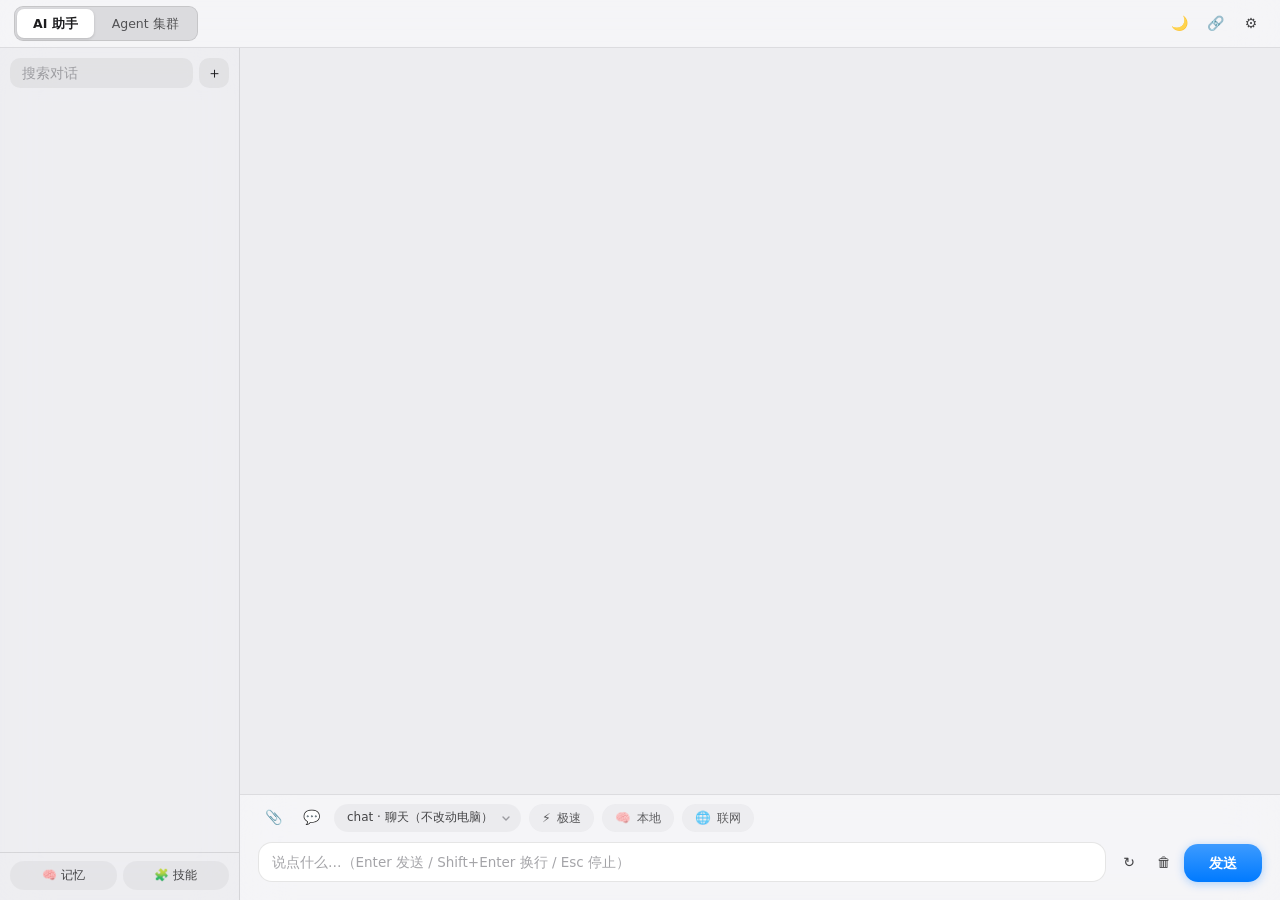
==== ui/index.html @ d85f48f2 "release: 3.0.0" ====
﻿<!DOCTYPE html>
<html lang="zh-CN">
<head>
<meta charset="utf-8">
<meta name="viewport" content="width=device-width, initial-scale=1">
<title>deepsleep</title>
<link rel="stylesheet" href="style.css">
</head>
<body class="light">
<div id="app">

  <!-- 自绘标题栏（36px）之上是客户端区域，这里画 macOS 顶部工具条 -->
  <header id="topbar">
    <div class="seg" id="seg">
      <button data-tab="0" class="on">AI 助手</button>
      <button data-tab="1">Agent 集群</button>
    </div>
    <div class="tb-right">
      <button id="btnUpdate" class="pill hidden">⬆ <span id="updateText">检查更新</span></button>
      <button id="btnTheme" class="icon" title="深浅色">🌙</button>
      <button id="btnLink" class="icon" title="超级连接（配对码 / 远程桌面）">🔗</button>
      <button id="btnSettings" class="icon" title="设置">⚙</button>
    </div>
  </header>

  <div id="main">
    <aside id="sidebar">
      <div class="side-top">
        <input id="convSearch" type="text" placeholder="搜索对话">
        <button id="btnNew" class="round" title="新建对话">＋</button>
      </div>
      <div id="convList" class="scroll"></div>
      <div class="side-bottom">
        <button id="btnMemory" class="chip-btn" title="长期记忆">🧠 记忆</button>
        <button id="btnSkills" class="chip-btn" title="技能管理">🧩 技能</button>
      </div>
    </aside>

    <main id="chat">
      <div id="agents" class="agents hidden"></div>
      <div id="msgs" class="scroll"></div>
      <button id="btnBottom" class="fab hidden" title="回到底部">↓</button>

      <div id="composer">
        <div class="compose-row">
          <button id="btnAttach" class="icon" title="上传文件">📎</button>
          <button id="btnTpl" class="icon" title="快捷指令">💬</button>
          <button id="btnClusterTpl" class="icon hidden" title="分工模板">👥</button>
          <select id="mode" title="工具权限模式">
            <option value="chat">chat · 聊天（不改动电脑）</option>
            <option value="work">work · 命令需确认</option>
            <option value="boom">boom · 全自动</option>
          </select>
          <label class="chip"><input type="checkbox" id="tgFast"><i>⚡</i><span>极速</span></label>
          <label class="chip"><input type="checkbox" id="tgLocal"><i>🧠</i><span>本地</span></label>
          <label class="chip" title="网络搜索 / 深度研究"><input type="checkbox" id="tgSearch"><i>🌐</i><span>联网</span></label>
        </div>
        <div class="input-row">
          <textarea id="input" rows="1" placeholder="说点什么…（Enter 发送 / Shift+Enter 换行 / Esc 停止）"></textarea>
          <div class="compose-actions">
            <button id="btnRegen" class="icon" title="重新生成">↻</button>
            <button id="btnClear" class="icon" title="清空当前对话">🗑</button>
            <button id="btnSend" class="send">发送</button>
          </div>
        </div>
        <div class="compose-foot">
          <span id="busy" class="busy"></span>
          <span id="statusLine" class="status"></span>
        </div>
      </div>
    </main>
  </div>
</div>

<div id="toasts"></div>
<div id="modalRoot"></div>
<script src="app.js"></script>
</body>
</html>
---- ui/style.css ----
﻿/* deepsleep · macOS 风格界面（浅色 / 深色两套变量） */
:root { --blue: #007AFF; --radius: 16px; --side-w: 240px; }

body.light {
  --bg: #EDEDF0; --panel: rgba(247,247,249,.80); --side: rgba(238,238,241,.70);
  --text: #1D1D1F; --muted: #86868B; --border: rgba(0,0,0,.10);
  --bubble: #E9E9EB; --self: #007AFF; --self-text: #fff;
  --input: #FFFFFF; --hover: rgba(0,0,0,.055); --sel: rgba(0,0,0,.10);
  --card: #FFFFFF; --code: rgba(0,0,0,.05); --shadow: 0 10px 30px rgba(0,0,0,.18);
  --chipbg: rgba(0,0,0,.05); --chipon: rgba(0,122,255,.12); --ring: rgba(0,122,255,.14);
}
body.dark {
  --bg: #1C1C1E; --panel: rgba(40,40,43,.80); --side: rgba(30,30,33,.72);
  --text: #F2F2F7; --muted: #98989D; --border: rgba(255,255,255,.13);
  --bubble: #3A3A3C; --self: #0A84FF; --self-text: #fff;
  --input: #2C2C2E; --hover: rgba(255,255,255,.075); --sel: rgba(255,255,255,.14);
  --card: #2C2C2E; --code: rgba(255,255,255,.09); --shadow: 0 10px 30px rgba(0,0,0,.5);
  --chipbg: rgba(255,255,255,.08); --chipon: rgba(10,132,255,.26); --ring: rgba(10,132,255,.22);
}

* { box-sizing: border-box; }
html, body { height: 100%; margin: 0; }
body {
  font: 13.5px/1.55 -apple-system, "SF Pro Text", "Segoe UI Variable Text", "Segoe UI",
        "Microsoft YaHei UI", "PingFang SC", system-ui, sans-serif;
  color: var(--text); background: var(--bg);
  overflow: hidden; user-select: none;
}
button { font: inherit; color: inherit; cursor: pointer; border: 0; background: none; }
input, textarea, select { font: inherit; color: inherit; }
.hidden { display: none !important; }
.scroll { overflow-y: auto; overscroll-behavior: contain; }
.scroll::-webkit-scrollbar { width: 8px; }
.scroll::-webkit-scrollbar-thumb { background: var(--border); border-radius: 4px; }
.scroll::-webkit-scrollbar-thumb:hover { background: var(--muted); }
.scroll::-webkit-scrollbar-track { background: transparent; }

#app { display: flex; flex-direction: column; height: 100vh; }

/* ---------------- 顶部工具条 ---------------- */
#topbar {
  height: 48px; flex: 0 0 48px; display: flex; align-items: center;
  justify-content: space-between; padding: 0 14px;
  background: var(--panel); backdrop-filter: blur(24px) saturate(180%);
  border-bottom: 1px solid var(--border);
}
.seg {
  display: flex; gap: 2px; padding: 2px; border-radius: 9px;
  background: var(--sel); border: 1px solid var(--border);
}
.seg button {
  padding: 5px 16px; border-radius: 7px; font-size: 12.5px; font-weight: 500;
  color: var(--text); opacity: .72;
}
.seg button.on {
  background: var(--card); opacity: 1; font-weight: 600;
  box-shadow: 0 1px 3px rgba(0,0,0,.16);
}
body.dark .seg button.on { background: #636366; }
.tb-right { display: flex; align-items: center; gap: 6px; }
.icon {
  width: 30px; height: 30px; border-radius: 8px; font-size: 14px;
  display: flex; align-items: center; justify-content: center; opacity: .82;
}
.icon:hover { background: var(--hover); opacity: 1; }
.icon.off { opacity: .35; }
.pill {
  height: 28px; padding: 0 12px; border-radius: 14px; font-size: 12px;
  background: var(--blue); color: #fff; font-weight: 600;
  box-shadow: 0 2px 8px rgba(0,122,255,.35);
}
.pill:hover { filter: brightness(1.08); }

/* ---------------- 主体 ---------------- */
#main { flex: 1; display: flex; min-height: 0; }
#sidebar {
  width: var(--side-w); flex: 0 0 var(--side-w); display: flex; flex-direction: column;
  background: var(--side); backdrop-filter: blur(24px) saturate(180%);
  border-right: 1px solid var(--border);
}
.side-top { display: flex; gap: 6px; padding: 10px 10px 6px; }
.side-top input {
  flex: 1; min-width: 0; height: 30px; padding: 0 11px; border-radius: 10px;
  border: 1px solid transparent; background: var(--chipbg); outline: none;
  user-select: text; transition: background-color .16s, box-shadow .16s;
}
.side-top input::placeholder { color: var(--muted); opacity: .75; }
.side-top input:focus { background: var(--input); box-shadow: 0 0 0 3px var(--ring); }
.round {
  width: 30px; height: 30px; border-radius: 10px; background: var(--chipbg);
  border: 1px solid transparent; font-size: 15px; line-height: 1;
  transition: background-color .16s, color .16s;
}
.round:hover { background: var(--hover); color: var(--blue); }
#convList { flex: 1; padding: 4px 8px 8px; min-height: 0; }
.conv {
  padding: 7px 10px; border-radius: 10px; margin-bottom: 3px; cursor: default;
  display: flex; align-items: center; gap: 6px;
  transition: background-color .14s;
}
.conv:hover { background: var(--hover); }
.conv.on { background: var(--sel); font-weight: 600; }
.conv .t { flex: 1; min-width: 0; overflow: hidden; text-overflow: ellipsis; white-space: nowrap; }
.conv .p { font-size: 10px; opacity: .55; }
.side-bottom {
  display: flex; gap: 6px; padding: 8px 10px 10px;
  border-top: 1px solid var(--border);
}
.chip-btn {
  flex: 1; height: 29px; border-radius: 14px; font-size: 12px;
  background: var(--chipbg); border: 1px solid transparent; opacity: .82;
  transition: background-color .16s, opacity .16s;
}
.chip-btn:hover { background: var(--hover); opacity: 1; }
/* ---------------- 聊天区 ---------------- */
#chat { flex: 1; display: flex; flex-direction: column; min-width: 0; position: relative; }
#msgs { flex: 1; padding: 18px 26px 8px; min-height: 0; }
.row { display: flex; gap: 9px; margin-bottom: 12px; align-items: flex-end; }
.row.self { flex-direction: row-reverse; }
.row.sys { justify-content: center; }
.avatar {
  width: 28px; height: 28px; flex: 0 0 28px; border-radius: 50%;
  color: #fff; font-size: 11px; font-weight: 600;
  display: flex; align-items: center; justify-content: center;
}
.bubble {
  max-width: min(72%, 620px); padding: 9px 13px; border-radius: var(--radius);
  background: var(--bubble); word-break: break-word; user-select: text;
  position: relative; box-shadow: 0 1px 2px rgba(0,0,0,.05);
}
.row.self .bubble {
  background: var(--self); color: var(--self-text);
  box-shadow: 0 2px 9px rgba(0,122,255,.22); border-bottom-right-radius: 7px;
}
.row:not(.self) .bubble { border-bottom-left-radius: 7px; }
.row.self .bubble a { color: #fff; text-decoration: underline; }
.bubble { user-select: text; }
.bubble .who { font-size: 11px; font-weight: 600; opacity: .7; margin-bottom: 3px; }
.sysbar {
  font-size: 11.5px; color: var(--muted); background: var(--code);
  padding: 5px 13px; border-radius: 12px; max-width: 78%; text-align: center;
  white-space: pre-wrap; user-select: text;
}
.timeline {
  text-align: center; font-size: 10.5px; color: var(--muted); margin: 14px 0 7px;
  letter-spacing: .3px; opacity: .8;
}
.bubble img { max-width: 100%; max-height: 300px; border-radius: 11px; display: block; margin: 4px 0; }
.bubble.thinking { display: flex; align-items: center; gap: 6px; animation: breathe 1.5s ease-in-out infinite; }
@keyframes breathe { 0%,100% { opacity: 1 } 50% { opacity: .45 } }
.dots { display: inline-flex; gap: 3px; }
.dots i { width: 5px; height: 5px; border-radius: 50%; background: currentColor; opacity: .5; animation: dot 1.2s infinite; }
.dots i:nth-child(2) { animation-delay: .2s } .dots i:nth-child(3) { animation-delay: .4s }
@keyframes dot { 0%,100% { opacity: .25 } 50% { opacity: .95 } }
.acts { display: flex; gap: 4px; align-self: center; opacity: 0; transition: opacity .12s; }
.row:hover .acts { opacity: 1; }
.acts button {
  width: 24px; height: 24px; border-radius: 7px; font-size: 11px; color: var(--muted);
}
.acts button:hover { background: var(--hover); color: var(--text); }

/* Markdown 渲染 */
.bubble p { margin: 0 0 6px; } .bubble p:last-child { margin-bottom: 0; }
.bubble h1,.bubble h2,.bubble h3 { margin: 8px 0 5px; font-size: 1.05em; }
.bubble ul,.bubble ol { margin: 4px 0 6px; padding-left: 20px; }
.bubble li { margin: 2px 0; }
.bubble code {
  background: var(--code); padding: 1px 5px; border-radius: 5px;
  font: 12px/1.5 "SF Mono", "Cascadia Mono", Consolas, monospace;
}
.bubble pre {
  background: var(--code); padding: 10px 12px; border-radius: 12px; overflow-x: auto;
  margin: 7px 0; position: relative;
}
.bubble pre code { background: none; padding: 0; font-size: 12px; }
.bubble blockquote {
  margin: 5px 0; padding: 2px 10px; border-left: 3px solid var(--border); color: var(--muted);
}
.bubble hr { border: 0; border-top: 1px solid var(--border); margin: 8px 0; }
.bubble a { color: var(--blue); }

/* ---- 思考块（模型 reasoning）：正文上方默认折叠，不占地方 ---- */
.thinkbox {
  border: 1px solid var(--border); background: var(--code);
  border-radius: 10px; overflow: hidden; margin: 0 0 7px;
  font-size: 12px; line-height: 1.55;
}
.thinkbox > summary {
  list-style: none; cursor: pointer; display: flex; align-items: center; gap: 6px;
  padding: 5px 10px; font-size: 11.5px; color: var(--muted);
  user-select: none; transition: background .12s;
}
.thinkbox > summary:hover { background: var(--hover); }
.thinkbox > summary::-webkit-details-marker { display: none; }
.thinkbox > summary::before { content: '\1F4AD  '; font-size: 11px; }
.thinkbox[open] > summary { border-bottom: 1px solid var(--border); }
.thinkbox:not([open]) > .thinkbody { display: none; }
.thinkbox .thinkbody {
  padding: 7px 10px 9px; color: var(--muted); white-space: pre-wrap;
  word-break: break-word; user-select: text; max-height: 34vh; overflow: auto;
}

/* ---- 工具结果卡（搜索资料 / 命令输出 / 文件内容，可展开）---- */
.bubble.tool { padding: 0; background: none; box-shadow: none; }
.bubble.tool .who { margin: 0 0 4px 2px; }
.row:not(.self) .bubble.tool { border-bottom-left-radius: var(--radius); }
.toolcard {
  border: 1px solid var(--border); background: var(--code);
  border-radius: 12px; overflow: hidden; font-size: 12.5px; line-height: 1.55;
}
.toolcard > summary {
  list-style: none; cursor: pointer; display: flex; align-items: center; gap: 7px;
  padding: 8px 12px; user-select: none; transition: background .12s;
}
.toolcard > summary:hover { background: var(--hover); }
.toolcard > summary::-webkit-details-marker { display: none; }
.toolcard > summary::before {
  content: '\25B8'; font-size: 10px; color: var(--muted);
  transition: transform .15s ease; flex: 0 0 auto;
}
.toolcard[open] > summary::before { transform: rotate(90deg); }
.toolcard .tname { font-weight: 600; opacity: .75; flex: 0 0 auto; }
.toolcard .tname::before { content: '\1F6E0  '; }
.toolcard .tsum {
  color: var(--muted); min-width: 0; overflow: hidden;
  text-overflow: ellipsis; white-space: nowrap;
}
.toolcard:not([open]) > .tbody { display: none; }
.toolcard .tbody {
  padding: 6px 12px 10px; border-top: 1px solid var(--border);
  user-select: text; max-height: 46vh; overflow: auto;
}
.toolcard .tbody p { margin: 0 0 6px; } .toolcard .tbody p:last-child { margin-bottom: 0; }
.toolcard .tbody ul, .toolcard .tbody ol { margin: 4px 0 6px; padding-left: 20px; }
.toolcard .tbody pre {
  background: var(--input); padding: 8px 10px; border-radius: 10px;
  overflow-x: auto; margin: 6px 0;
}
.toolcard .tbody pre code { background: none; padding: 0; font-size: 12px; }
.toolcard .tbody code {
  background: var(--input); padding: 1px 5px; border-radius: 5px;
  font: 12px/1.5 "SF Mono", "Cascadia Mono", Consolas, monospace;
}
.toolcard .tbody a { color: var(--blue); }
.toolcard .tbody blockquote { margin: 5px 0; padding: 2px 10px; border-left: 3px solid var(--border); color: var(--muted); }

/* 聚合卡：命令 / 文件合并后，展开态是每条一个子块 */
.toolcard.grp .titem { border-top: 1px solid var(--border); padding: 9px 0 3px; }
.toolcard.grp .titem:first-child { border-top: 0; padding-top: 2px; }
.toolcard.grp .titem-h { font-weight: 600; font-size: 12px; opacity: .8; margin-bottom: 5px; word-break: break-all; }
.toolcard.grp .titem-b { user-select: text; }
.toolcard.grp .titem-b > :first-child { margin-top: 0; }
.toolcard.grp .titem-b > :last-child { margin-bottom: 0; }
.toolcard.grp .titem-b pre { max-height: 32vh; }

.copycode {
  position: absolute; top: 6px; right: 6px; font-size: 11px; opacity: .5;
  padding: 2px 8px; border-radius: 7px; background: var(--input);
  border: 1px solid var(--border); transition: opacity .14s;
}
.copycode:hover { opacity: 1; }

.fab {
  position: absolute; right: 24px; bottom: 156px; width: 34px; height: 34px;
  border-radius: 50%; background: var(--card); border: 1px solid var(--border);
  box-shadow: var(--shadow); font-size: 15px; z-index: 5;
}
/* ---------------- 输入区 ---------------- */
#composer {
  flex: 0 0 auto; padding: 8px 18px 12px; background: var(--panel);
  backdrop-filter: blur(24px) saturate(180%); border-top: 1px solid var(--border);
}
.compose-row { display: flex; align-items: center; gap: 8px; margin-bottom: 9px; flex-wrap: wrap; }
.compose-row select {
  height: 28px; border-radius: 14px; border: 1px solid transparent; outline: none;
  background-color: var(--chipbg); padding: 0 27px 0 12px; font-size: 12px;
  color: var(--text); opacity: .82; cursor: pointer;
  appearance: none; -webkit-appearance: none;
  background-image: url("data:image/svg+xml;charset=utf8,%3Csvg xmlns='http://www.w3.org/2000/svg' width='10' height='10' viewBox='0 0 10 10'%3E%3Cpath d='M2 4l3 3 3-3' fill='none' stroke='%2386868B' stroke-width='1.4' stroke-linecap='round' stroke-linejoin='round'/%3E%3C/svg%3E");
  background-repeat: no-repeat; background-position: right 9px center;
  transition: background-color .16s, opacity .16s;
}
.compose-row select:hover { opacity: 1; background-color: var(--hover); }
.chip {
  display: inline-flex; align-items: center; gap: 6px; height: 28px; padding: 0 12px;
  border-radius: 14px; border: 1px solid transparent; background: var(--chipbg);
  font-size: 12px; opacity: .7; cursor: pointer;
  transition: background-color .16s, color .16s, opacity .16s, box-shadow .16s;
}
.chip:hover { opacity: 1; background: var(--hover); }
.chip:has(input:checked) {
  opacity: 1; color: var(--blue); background: var(--chipon); font-weight: 600;
  box-shadow: inset 0 0 0 1px rgba(0,122,255,.22);
}
.chip input { display: none; }
.chip i { font-style: normal; font-size: 12.5px; line-height: 1; }
.chip span { line-height: 1; }
.input-row { display: flex; gap: 8px; align-items: flex-end; }
#input {
  flex: 1; min-height: 38px; max-height: 170px; resize: none; outline: none;
  padding: 9px 13px; border-radius: 14px; border: 1px solid var(--border);
  background: var(--input); user-select: text; line-height: 1.5;
  transition: border-color .16s, box-shadow .16s;
}
#input::placeholder { color: var(--muted); opacity: .75; }
#input:focus { border-color: rgba(0,122,255,.55); box-shadow: 0 0 0 3.5px var(--ring); }
.compose-actions { display: flex; gap: 5px; align-items: center; }
.send {
  height: 38px; min-width: 78px; padding: 0 17px; border-radius: 14px;
  background: linear-gradient(180deg, #3D9BFF, var(--blue)); color: #fff; font-weight: 600;
  box-shadow: 0 2px 10px rgba(0,122,255,.3);
  transition: filter .16s, transform .1s;
}
.send:hover { filter: brightness(1.06); }
.send:active { transform: scale(.98); }
.send.stop { background: #FF3B30; box-shadow: 0 2px 10px rgba(255,59,48,.32); }
.send.resume { background: #34C759; box-shadow: 0 2px 10px rgba(52,199,89,.32); }
.compose-foot { display: flex; justify-content: space-between; gap: 12px; margin-top: 6px; }
.busy { font-size: 11.5px; color: var(--blue); }
.status {
  flex: 1; text-align: right; font-size: 11px; color: var(--muted);
  overflow: hidden; text-overflow: ellipsis; white-space: nowrap;
}

/* ---------------- 提示 / 弹窗 ---------------- */
#toasts {
  position: fixed; right: 16px; bottom: 16px; display: flex; flex-direction: column;
  gap: 8px; z-index: 90; align-items: flex-end;
}
.toast {
  max-width: 380px; padding: 10px 15px; border-radius: 14px; background: var(--card);
  border: 1px solid var(--border); box-shadow: var(--shadow); font-size: 12.5px;
  animation: pop .16s ease-out; user-select: text;
}
.toast.error { border-color: #FF453A; color: #FF453A; }
@keyframes pop { from { opacity: 0; transform: translateY(6px) } to { opacity: 1; transform: none } }

#modalRoot { position: fixed; inset: 0; display: none; z-index: 80; }
#modalRoot.on { display: block; }
.backdrop {
  position: absolute; inset: 0; background: rgba(0,0,0,.35);
  backdrop-filter: blur(3px); display: flex; align-items: center; justify-content: center;
}
.modal {
  width: 540px; max-width: 92vw; max-height: 84vh; display: flex; flex-direction: column;
  background: var(--card); border-radius: 16px; box-shadow: var(--shadow);
  border: 1px solid var(--border); overflow: hidden; animation: pop .16s ease-out;
}
.modal h3 { margin: 0; padding: 14px 18px 10px; font-size: 14px; font-weight: 600; }
.modal .body { padding: 0 18px; overflow-y: auto; flex: 1; user-select: text; }
.modal .foot {
  display: flex; justify-content: flex-end; gap: 8px; padding: 12px 18px 14px;
  border-top: 1px solid var(--border);
}
.btn {
  height: 30px; padding: 0 15px; border-radius: 9px; border: 1px solid var(--border);
  background: var(--input); font-size: 12.5px;
}
.btn:hover { background: var(--hover); }
.btn.primary { background: var(--blue); color: #fff; border-color: transparent; font-weight: 600; }
.btn.danger { color: #FF453A; }
.field { margin: 10px 0; }
.field label { display: block; font-size: 11.5px; color: var(--muted); margin-bottom: 4px; }
.field input[type=text], .field input[type=password], .field select, .field textarea {
  width: 100%; padding: 7px 10px; border-radius: 9px; border: 1px solid var(--border);
  background: var(--input); outline: none; user-select: text;
}
.field input, .field select, .field textarea { transition: border-color .16s, box-shadow .16s; }
.field input:focus, .field select:focus, .field textarea:focus {
  border-color: rgba(0,122,255,.55); box-shadow: 0 0 0 3px var(--ring);
}
.field textarea { min-height: 150px; resize: vertical; line-height: 1.5; }
.field textarea.mdarea { font-family: ui-monospace, Consolas, "Courier New", monospace; font-size: 12px; min-height: 170px; }
.field .hint { font-size: 11px; color: var(--muted); margin-top: 4px; }
.sect {
  font-size: 12.5px; font-weight: 600; margin: 18px 0 3px;
  padding-bottom: 5px; border-bottom: 1px solid var(--border);
}
.ck {
  display: flex; align-items: center; gap: 8px; font-size: 12.5px; margin: 9px 0;
  padding: 6px 9px; border-radius: 10px; transition: background-color .14s;
}
.ck:hover { background: var(--hover); }
.ck input { width: 15px; height: 15px; accent-color: var(--blue); flex: 0 0 auto; }
.list-item {
  display: flex; align-items: center; gap: 8px; padding: 9px 11px;
  border-radius: 11px; border: 1px solid var(--border); margin-bottom: 6px;
  transition: background-color .14s;
}
.list-item:hover { background: var(--hover); }
.list-item .n { flex: 1; min-width: 0; }
.list-item .d { font-size: 11px; color: var(--muted); }
.menu {
  position: fixed; z-index: 95; min-width: 148px; padding: 5px;
  background: var(--card); border: 1px solid var(--border); border-radius: 12px;
  box-shadow: var(--shadow);
}
.menu button {
  display: block; width: 100%; text-align: left; padding: 6px 10px;
  border-radius: 7px; font-size: 12.5px;
}
.menu button:hover { background: var(--hover); }
.menu .sep { height: 1px; background: var(--border); margin: 5px 4px; }
.bar { height: 8px; border-radius: 5px; background: var(--code); overflow: hidden; margin: 10px 0; }
.bar i { display: block; height: 100%; width: 0; background: var(--blue); transition: width .18s; }

/* ---------------- 桌宠浮窗模式（?pet=1） ---------------- */
body.pet #sidebar, body.pet .seg, body.pet #btnTpl, body.pet #btnClusterTpl,
body.pet #btnRegen, body.pet #btnClear, body.pet .chip { display: none; }
body.pet #topbar { justify-content: center; }
body.pet #topbar::after { content: "deepsleep · 桌宠"; font-size: 12.5px; font-weight: 600; opacity: .8; }
body.pet .tb-right { position: absolute; right: 12px; }
body.pet #msgs { padding: 14px 14px 6px; }
body.pet .bubble { max-width: 86%; }
body.pet .compose-row select { flex: 1; }

/* ---------------- Agent 名片条（集群页） ---------------- */
.agents {
  flex: 0 0 auto; padding: 10px 18px 0; border-bottom: 1px solid var(--border);
  background: var(--panel); backdrop-filter: blur(20px) saturate(180%);
}
.agents .ag-head { display: flex; align-items: center; gap: 10px; font-size: 11.5px; color: var(--muted); margin-bottom: 7px; }
.agents .ag-title { font-weight: 600; color: var(--text); }
.agents .ag-run { color: #34C759; font-weight: 600; }
.agents .ag-hint { margin-left: auto; opacity: .8; }
.ag-list { display: flex; gap: 8px; overflow-x: auto; padding-bottom: 8px; }
.ag-list::-webkit-scrollbar { height: 6px; }
.ag-list::-webkit-scrollbar-thumb { background: var(--border); border-radius: 3px; }
.ag-card {
  flex: 0 0 auto; display: flex; align-items: center; gap: 8px; padding: 7px 11px 7px 8px;
  border: 1px solid var(--border); border-radius: 13px; background: var(--card);
  box-shadow: 0 1px 2px rgba(0,0,0,.05); transition: transform .12s, box-shadow .12s;
}
.ag-card:hover { transform: translateY(-1px); box-shadow: 0 4px 12px rgba(0,0,0,.13); }
.ag-card.off { opacity: .55; }
.ag-av {
  width: 26px; height: 26px; flex: 0 0 26px; border-radius: 50%; color: #fff;
  font-size: 11px; font-weight: 600; font-style: normal;
  display: flex; align-items: center; justify-content: center;
}
.ag-av.big { width: 38px; height: 38px; flex: 0 0 38px; font-size: 14px; }
.ag-main { display: flex; flex-direction: column; min-width: 0; text-align: left; }
.ag-name { font-size: 12.5px; font-weight: 600; white-space: nowrap; overflow: hidden; text-overflow: ellipsis; max-width: 160px; }
.ag-act { font-size: 11px; color: var(--muted); white-space: nowrap; overflow: hidden; text-overflow: ellipsis; max-width: 160px; }
.ag-st {
  font-size: 10.5px; font-style: normal; padding: 2px 7px; border-radius: 9px;
  background: var(--chipbg); color: var(--muted); white-space: nowrap; margin-left: 2px;
}
.ag-st.run { background: rgba(0,122,255,.14); color: var(--blue); }
.ag-st.done { background: rgba(52,199,89,.16); color: #2AA24A; }
.ag-st.bad { background: rgba(255,59,48,.15); color: #D7372E; }
.ag-st.stop { background: rgba(255,149,0,.16); color: #C77400; }
.ag-st.idle { background: var(--chipbg); color: var(--muted); }

/* 名片详情弹窗 */
.acard .ac-head { display: flex; gap: 11px; align-items: center; margin-bottom: 4px; }
.acard .ac-meta { min-width: 0; }
.acard .ac-name { font-size: 14px; font-weight: 600; }
.acard .ac-now { font-size: 12px; color: var(--muted); margin-top: 2px; }
.ac-sec { margin-top: 12px; }
.ac-sec .ac-h { font-size: 11.5px; font-weight: 600; color: var(--muted); margin-bottom: 5px; }
.ac-sec .ac-b {
  font-size: 12.5px; background: var(--code); border-radius: 10px; padding: 9px 11px;
  max-height: 240px; overflow: auto; white-space: pre-wrap; word-break: break-word;
  user-select: text; text-align: left;
}
.ac-sec .ac-b.log { font-size: 11.5px; color: var(--muted); max-height: 190px; }

body.pet #agents { display: none; }
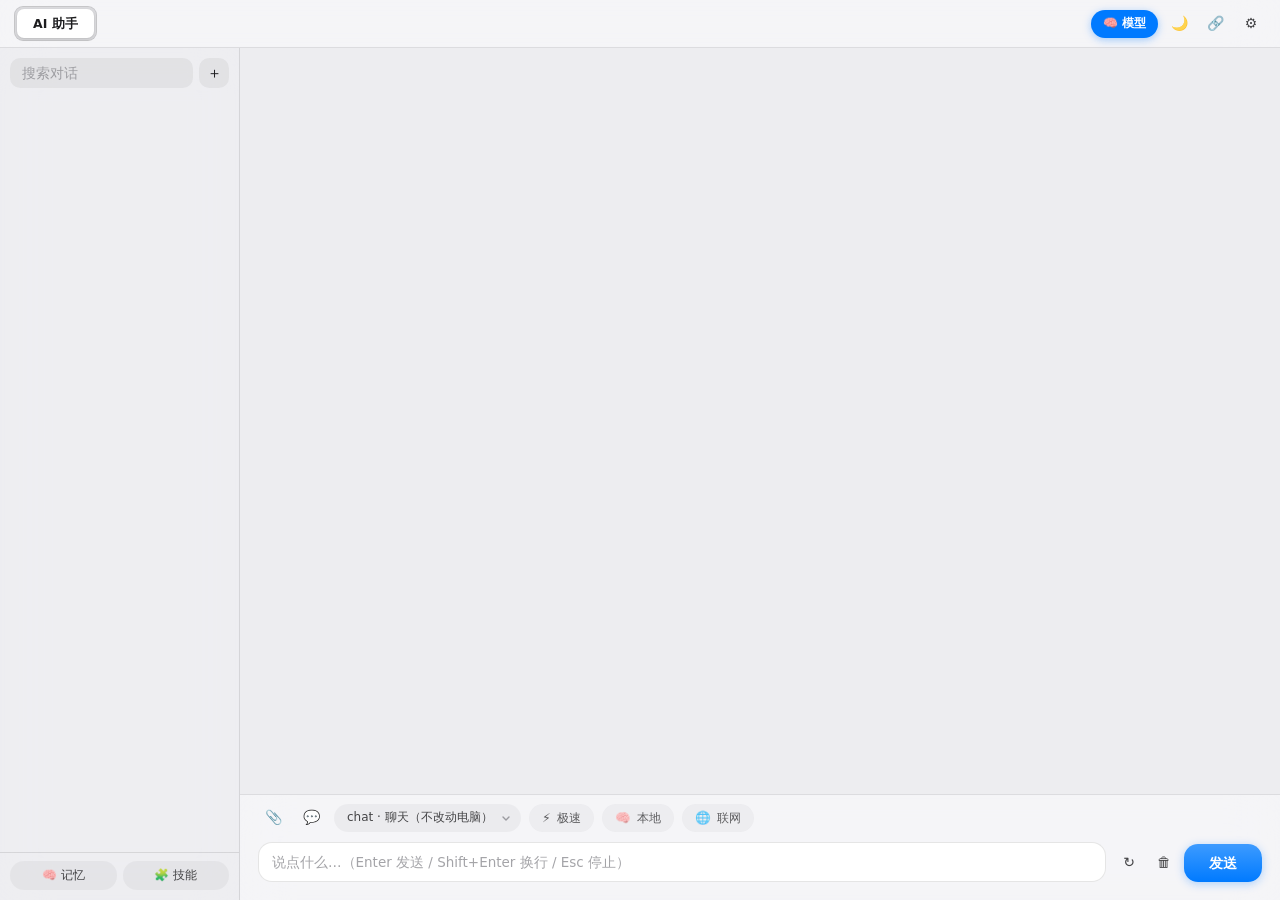
==== commit 63b8da59: "release: 3.1.0" ====
--- a/ui/index.html
+++ b/ui/index.html
@@ -11,11 +11,13 @@
 
   <!-- 自绘标题栏（36px）之上是客户端区域，这里画 macOS 顶部工具条 -->
   <header id="topbar">
+    <!-- 集群标签页已撤掉：拆分任务改由主助手自己完成（「拆分任务」工具），
+         不再需要用户手动切到另一个标签页去拼一个团队。 -->
     <div class="seg" id="seg">
       <button data-tab="0" class="on">AI 助手</button>
-      <button data-tab="1">Agent 集群</button>
     </div>
     <div class="tb-right">
+      <button id="btnModel" class="pill" title="切换模型（列表联网获取，不用去设置里翻）">🧠 <span id="modelText">模型</span></button>
       <button id="btnUpdate" class="pill hidden">⬆ <span id="updateText">检查更新</span></button>
       <button id="btnTheme" class="icon" title="深浅色">🌙</button>
       <button id="btnLink" class="icon" title="超级连接（配对码 / 远程桌面）">🔗</button>
@@ -74,6 +76,21 @@
 
 <div id="toasts"></div>
 <div id="modalRoot"></div>
+
+<!-- 应用内远程桌面 / 完整控制台：桌面端本身是 WebView，再拉系统浏览器等于另开一个壳，
+     会话、深色模式、快捷键全都对不上。这里直接在本页面里用 iframe 承载对端页面。 -->
+<div id="rdRoot" class="hidden">
+  <div id="rdBar">
+    <button id="rdBack" class="rd-btn" title="返回（Esc）">← 返回</button>
+    <b id="rdTitle">远程桌面</b>
+    <span id="rdInfo"></span>
+    <span class="grow"></span>
+    <button id="rdOpen" class="rd-btn" title="在系统浏览器里打开">在新窗口打开</button>
+    <button id="rdReload" class="rd-btn" title="重新加载">↻</button>
+  </div>
+  <iframe id="rdFrame" allow="clipboard-read; clipboard-write" referrerpolicy="no-referrer"></iframe>
+</div>
+
 <script src="app.js"></script>
 </body>
 </html>
--- a/ui/style.css
+++ b/ui/style.css
@@ -112,8 +112,15 @@
   transition: background-color .16s, opacity .16s;
 }
 .chip-btn:hover { background: var(--hover); opacity: 1; }
-/* ---------------- 聊天区 ---------------- */
-#chat { flex: 1; display: flex; flex-direction: column; min-width: 0; position: relative; }
+/* 对话框内的模型选择器条目 */
+.mrow {
+  padding: 7px 10px; border-radius: 8px; font-size: 12.5px; cursor: pointer;
+  overflow: hidden; text-overflow: ellipsis; white-space: nowrap;
+}
+.mrow:hover { background: var(--hover); }
+.mrow.cur { background: var(--chipon); }
+
+/* ---------------- 聊天区 ---------------- */#chat { flex: 1; display: flex; flex-direction: column; min-width: 0; position: relative; }
 #msgs { flex: 1; padding: 18px 26px 8px; min-height: 0; }
 .row { display: flex; gap: 9px; margin-bottom: 12px; align-items: flex-end; }
 .row.self { flex-direction: row-reverse; }
@@ -467,3 +474,28 @@
 .ac-sec .ac-b.log { font-size: 11.5px; color: var(--muted); max-height: 190px; }
 
 body.pet #agents { display: none; }
+
+/* ---------------- 应用内远程桌面 / 完整控制台 ----------------
+   桌面端界面本身就是 WebView2/Photino 网页，远程桌面页也在对端内核上提供 HTTP。
+   之前点「打开远程桌面」走 openUrl → 弹系统浏览器，等于又开一个外壳：会话不共享、
+   深色模式对不上、切回来还得 Alt+Tab。这里在本页面内用 iframe 承载，保持一个窗口。 */
+#rdRoot {
+  position: fixed; inset: 0; z-index: 200; display: flex; flex-direction: column;
+  background: var(--bg); 
+}
+#rdRoot.hidden { display: none; }
+#rdBar {
+  height: 42px; flex: 0 0 42px; display: flex; align-items: center; gap: 9px; padding: 0 11px;
+  background: var(--bar, var(--bg)); border-bottom: 1px solid var(--line);
+  -webkit-app-region: drag;                /* 让这一段能拖窗口（桌面端自绘标题栏） */
+}
+#rdBar .grow { flex: 1; }
+#rdBar b { font-size: 13.5px; font-weight: 600; white-space: nowrap; }
+#rdInfo { font-size: 11.5px; color: var(--muted); white-space: nowrap; overflow: hidden; text-overflow: ellipsis; max-width: 46vw; }
+#rdBar .rd-btn {
+  -webkit-app-region: no-drag;
+  background: var(--chipbg); color: var(--fg); border: 0; border-radius: 9px;
+  padding: 6px 11px; font-size: 12.5px; cursor: pointer; font-family: inherit; white-space: nowrap;
+}
+#rdBar .rd-btn:hover { filter: brightness(.94); }
+#rdFrame { flex: 1; width: 100%; border: 0; background: #111; }
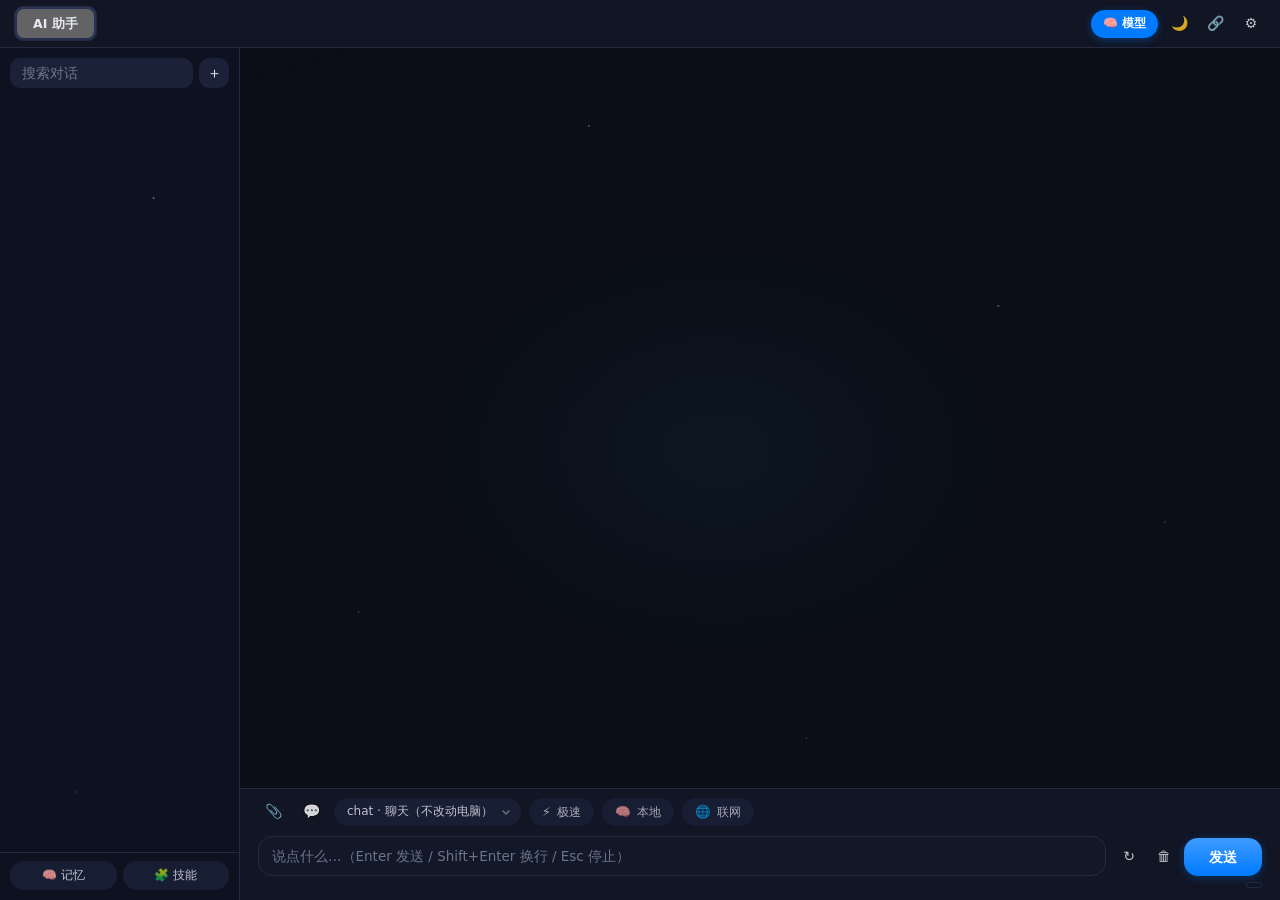
==== commit 26529772: "release: 3.2.0" ====
--- a/ui/index.html
+++ b/ui/index.html
@@ -4,7 +4,7 @@
 <meta charset="utf-8">
 <meta name="viewport" content="width=device-width, initial-scale=1">
 <title>deepsleep</title>
-<link rel="stylesheet" href="style.css">
+
 </head>
 <body class="light">
 <div id="app">
@@ -68,6 +68,7 @@
         <div class="compose-foot">
           <span id="busy" class="busy"></span>
           <span id="statusLine" class="status"></span>
+          <span id="toolBar" class="toolbar" title="可用工具"></span>
         </div>
       </div>
     </main>
@@ -91,6 +92,50 @@
   <iframe id="rdFrame" allow="clipboard-read; clipboard-write" referrerpolicy="no-referrer"></iframe>
 </div>
 
-<script src="app.js"></script>
+<script>
+/* 资源带上版本号再加载：WebView2 对 app.local 会走 HTTP 缓存，
+   改了 app.js 却不生效、看着像"功能没做完"，就是缓存吃掉了新文件。
+   版本号由客户端导航时带进来（index.html?v=3.1.3-xxxx）。 */
+(function () {
+  var m = location.search.match(/[?&]v=([^&]*)/);
+  var v = m ? encodeURIComponent(m[1]) : Date.now();
+  window.__uiVersion = v;
+
+  function css(file, id) {
+    var l = document.createElement('link');
+    l.rel = 'stylesheet'; l.id = id;
+    l.href = file + '?v=' + v;
+    document.head.appendChild(l);
+    return l;
+  }
+  css('style.css', 'baseCss');
+  // 亮/暗模式各自一整套 CSS：里面的 body::before、.row、::-webkit-scrollbar 等
+  // 都是全局选择器，两套同时生效会互相打架，所以只启用当前主题那一份。
+  var themeLinks = {
+    dark: css('theme-dark.css', 'themeDarkCss'),
+    light: css('theme-light.css', 'themeLightCss')
+  };
+  // 启动先按本地记忆的主题亮一份，避免内核下发 boot 之前闪一下白底。
+  var remembered = 'dark';
+  try { remembered = localStorage.getItem('ds-theme') || 'dark'; } catch (e) { }
+  window.__setThemeCss = function (t) {
+    var dark = t === 'dark';
+    // media='not all' 是跨浏览器最可靠的「停用整张样式表」方式，
+    // disabled 一并设上双保险（WebView2 两者都认）。
+    themeLinks.dark.media = dark ? 'all' : 'not all';
+    themeLinks.light.media = dark ? 'not all' : 'all';
+    themeLinks.dark.disabled = !dark;
+    themeLinks.light.disabled = dark;
+    try { localStorage.setItem('ds-theme', dark ? 'dark' : 'light'); } catch (e) { }
+  };
+  window.__setThemeCss(remembered);
+  document.body.classList.toggle('dark', remembered === 'dark');
+  document.body.classList.toggle('light', remembered !== 'dark');
+
+  var sc = document.createElement('script');
+  sc.src = 'app.js?v=' + v;
+  document.body.appendChild(sc);
+})();
+</script>
 </body>
 </html>
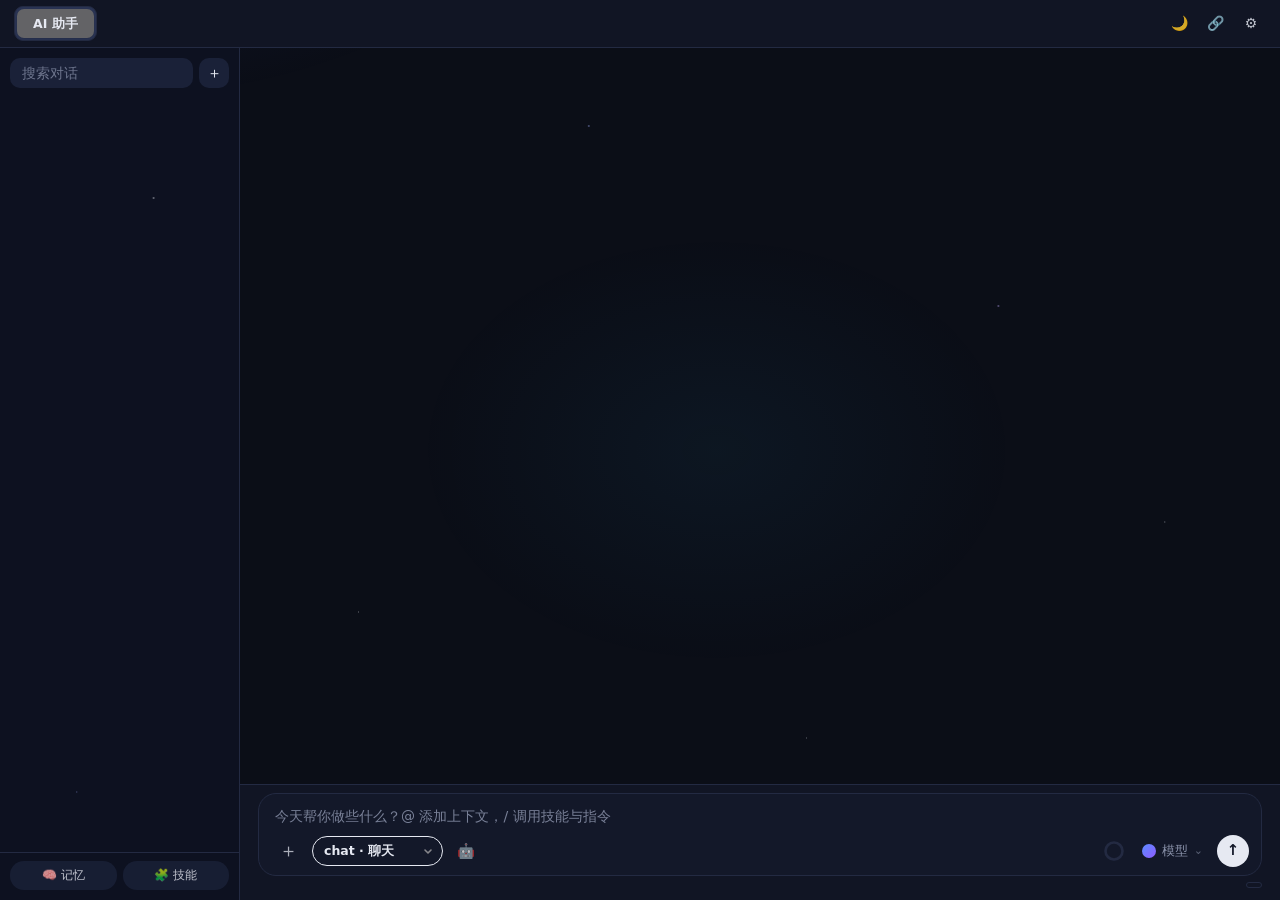
==== commit 504bd0bc: "release: 3.2.2" ====
--- a/ui/index.html
+++ b/ui/index.html
@@ -17,7 +17,6 @@
       <button data-tab="0" class="on">AI 助手</button>
     </div>
     <div class="tb-right">
-      <button id="btnModel" class="pill" title="切换模型（列表联网获取，不用去设置里翻）">🧠 <span id="modelText">模型</span></button>
       <button id="btnUpdate" class="pill hidden">⬆ <span id="updateText">检查更新</span></button>
       <button id="btnTheme" class="icon" title="深浅色">🌙</button>
       <button id="btnLink" class="icon" title="超级连接（配对码 / 远程桌面）">🔗</button>
@@ -44,25 +43,42 @@
       <button id="btnBottom" class="fab hidden" title="回到底部">↓</button>
 
       <div id="composer">
-        <div class="compose-row">
-          <button id="btnAttach" class="icon" title="上传文件">📎</button>
-          <button id="btnTpl" class="icon" title="快捷指令">💬</button>
-          <button id="btnClusterTpl" class="icon hidden" title="分工模板">👥</button>
-          <select id="mode" title="工具权限模式">
-            <option value="chat">chat · 聊天（不改动电脑）</option>
-            <option value="work">work · 命令需确认</option>
-            <option value="boom">boom · 全自动</option>
-          </select>
-          <label class="chip"><input type="checkbox" id="tgFast"><i>⚡</i><span>极速</span></label>
-          <label class="chip"><input type="checkbox" id="tgLocal"><i>🧠</i><span>本地</span></label>
-          <label class="chip" title="网络搜索 / 深度研究"><input type="checkbox" id="tgSearch"><i>🌐</i><span>联网</span></label>
-        </div>
-        <div class="input-row">
-          <textarea id="input" rows="1" placeholder="说点什么…（Enter 发送 / Shift+Enter 换行 / Esc 停止）"></textarea>
-          <div class="compose-actions">
-            <button id="btnRegen" class="icon" title="重新生成">↻</button>
-            <button id="btnClear" class="icon" title="清空当前对话">🗑</button>
-            <button id="btnSend" class="send">发送</button>
+        <!-- 输入卡片：一个圆角框装下所有控件。上面写内容，底部一条工具行
+             （＋ 添加上下文 / 权限模式 / 技能 / 上下文用量 / 模型 / 发送），
+             常用动作都收进 ＋ 菜单，避免底部堆一排小药丸把输入区挤满。 -->
+        <div class="compose-box">
+          <textarea id="input" rows="1" placeholder="今天帮你做些什么？@ 添加上下文，/ 调用技能与指令"></textarea>
+          <div class="compose-bar">
+            <button id="btnPlus" class="bar-icon plus" title="添加上下文 / 更多">＋</button>
+            <div class="mode-pill"><select id="mode" title="工具权限模式">
+              <option value="chat">chat · 聊天</option>
+              <option value="work">work · 需确认</option>
+              <option value="boom">boom · 全自动</option>
+            </select></div>
+            <button id="btnTpl" class="bar-icon" title="技能与指令（/）">🤖</button>
+            <span class="grow"></span>
+            <!-- 上下文用量：外圈 = 已占用比例，悬停看具体数字 -->
+            <button id="ctxRing" class="ctx-ring" title="上下文用量">
+              <svg viewBox="0 0 22 22" aria-hidden="true">
+                <circle class="track" cx="11" cy="11" r="8.5"></circle>
+                <circle class="bar" cx="11" cy="11" r="8.5"></circle>
+              </svg>
+            </button>
+            <button id="btnModel" class="model-pill" title="切换模型（列表联网获取，不用去设置里翻）">
+              <span class="dot"></span><span id="modelText">模型</span><span class="caret">⌄</span>
+            </button>
+            <button id="btnSend" class="send-circle" title="发送（Enter）">↑</button>
+          </div>
+          <!-- ＋ 菜单：上传 / 极速 / 本地 / 联网 / 重新生成 / 清空 / 技能 -->
+          <div id="plusMenu" class="plus-menu hidden">
+            <button id="btnAttach" class="menu-item">📎 <span>上传文件</span></button>
+            <label class="menu-item"><input type="checkbox" id="tgFast"><span>⚡ 极速模式</span></label>
+            <label class="menu-item"><input type="checkbox" id="tgLocal"><span>🧠 本地模型</span></label>
+            <label class="menu-item"><input type="checkbox" id="tgSearch"><span>🌐 联网搜索</span></label>
+            <div class="menu-sep"></div>
+            <button id="btnRegen" class="menu-item">↻ <span>重新生成</span></button>
+            <button id="btnClear" class="menu-item">🗑 <span>清空当前对话</span></button>
+            <button id="btnClusterTpl" class="menu-item hidden">👥 <span>分工模板</span></button>
           </div>
         </div>
         <div class="compose-foot">
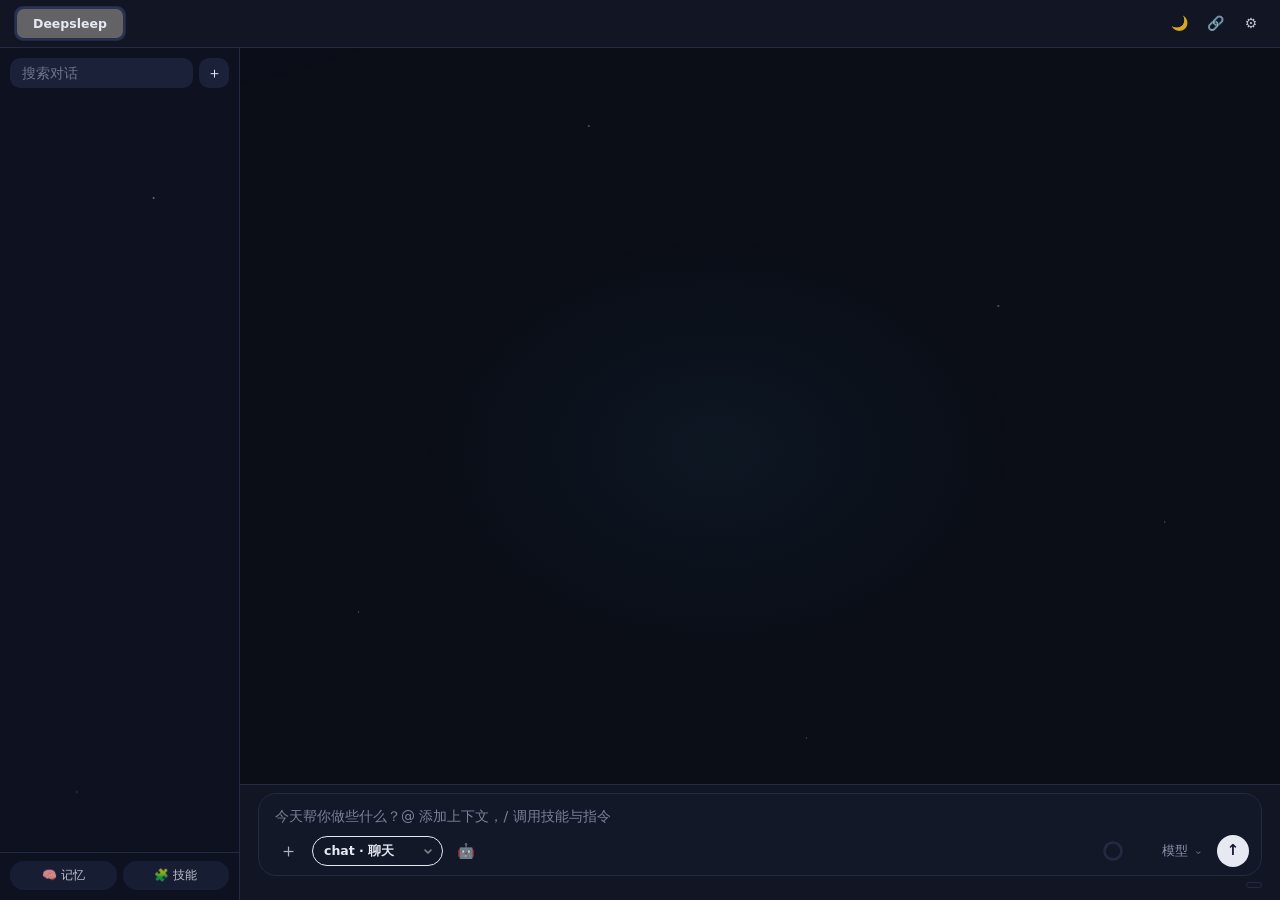
==== commit 3fff271e: "release: 3.2.3" ====
--- a/ui/index.html
+++ b/ui/index.html
@@ -14,7 +14,7 @@
     <!-- 集群标签页已撤掉：拆分任务改由主助手自己完成（「拆分任务」工具），
          不再需要用户手动切到另一个标签页去拼一个团队。 -->
     <div class="seg" id="seg">
-      <button data-tab="0" class="on">AI 助手</button>
+      <button data-tab="0" class="on">Deepsleep</button>
     </div>
     <div class="tb-right">
       <button id="btnUpdate" class="pill hidden">⬆ <span id="updateText">检查更新</span></button>
@@ -65,7 +65,7 @@
               </svg>
             </button>
             <button id="btnModel" class="model-pill" title="切换模型（列表联网获取，不用去设置里翻）">
-              <span class="dot"></span><span id="modelText">模型</span><span class="caret">⌄</span>
+              <span id="modelLogo" class="brand-slot"></span><span id="modelText">模型</span><span class="caret">⌄</span>
             </button>
             <button id="btnSend" class="send-circle" title="发送（Enter）">↑</button>
           </div>
@@ -79,6 +79,23 @@
             <button id="btnRegen" class="menu-item">↻ <span>重新生成</span></button>
             <button id="btnClear" class="menu-item">🗑 <span>清空当前对话</span></button>
             <button id="btnClusterTpl" class="menu-item hidden">👥 <span>分工模板</span></button>
+          </div>
+        </div>
+        <!-- 三个可展开面板：都锚在输入卡片上方，点外面自动收起 -->
+        <div id="ctxPanel" class="popover ctx-pop hidden">
+          <div class="pop-head"><b>上下文用量</b><button class="pop-x" data-close="ctxPanel" title="关闭">✕</button></div>
+          <div class="pop-body" id="ctxBody"></div>
+        </div>
+        <div id="skillPanel" class="popover skill-pop hidden">
+          <div class="pop-head"><b>技能与指令</b><button class="pop-x" data-close="skillPanel" title="关闭">✕</button></div>
+          <div class="pop-body" id="skillBody"></div>
+        </div>
+        <div id="modelPanel" class="popover model-pop hidden">
+          <div class="pop-head"><b>切换模型</b><button class="pop-x" data-close="modelPanel" title="关闭">✕</button></div>
+          <div class="pop-body">
+            <input id="modelSearch" class="pop-search" type="text" placeholder="搜索模型名（flash / qwen / deepseek）">
+            <div id="modelHint" class="pop-hint"></div>
+            <div id="modelList" class="pop-list"></div>
           </div>
         </div>
         <div class="compose-foot">
@@ -148,9 +165,13 @@
   document.body.classList.toggle('dark', remembered === 'dark');
   document.body.classList.toggle('light', remembered !== 'dark');
 
-  var sc = document.createElement('script');
-  sc.src = 'app.js?v=' + v;
-  document.body.appendChild(sc);
+  // 品牌图标表（logos.js 由 tools/build-logos.py 生成）+ 识别规则，必须在 app.js 前就位：
+  // 首屏绘制模型药丸时就要用，晚一步就只能先画个空位再补，看着像闪一下。
+  ['logos.js', 'brands.js', 'app.js'].forEach(function (f) {
+    var sc = document.createElement('script');
+    sc.src = f + '?v=' + v;
+    document.body.appendChild(sc);
+  });
 })();
 </script>
 </body>
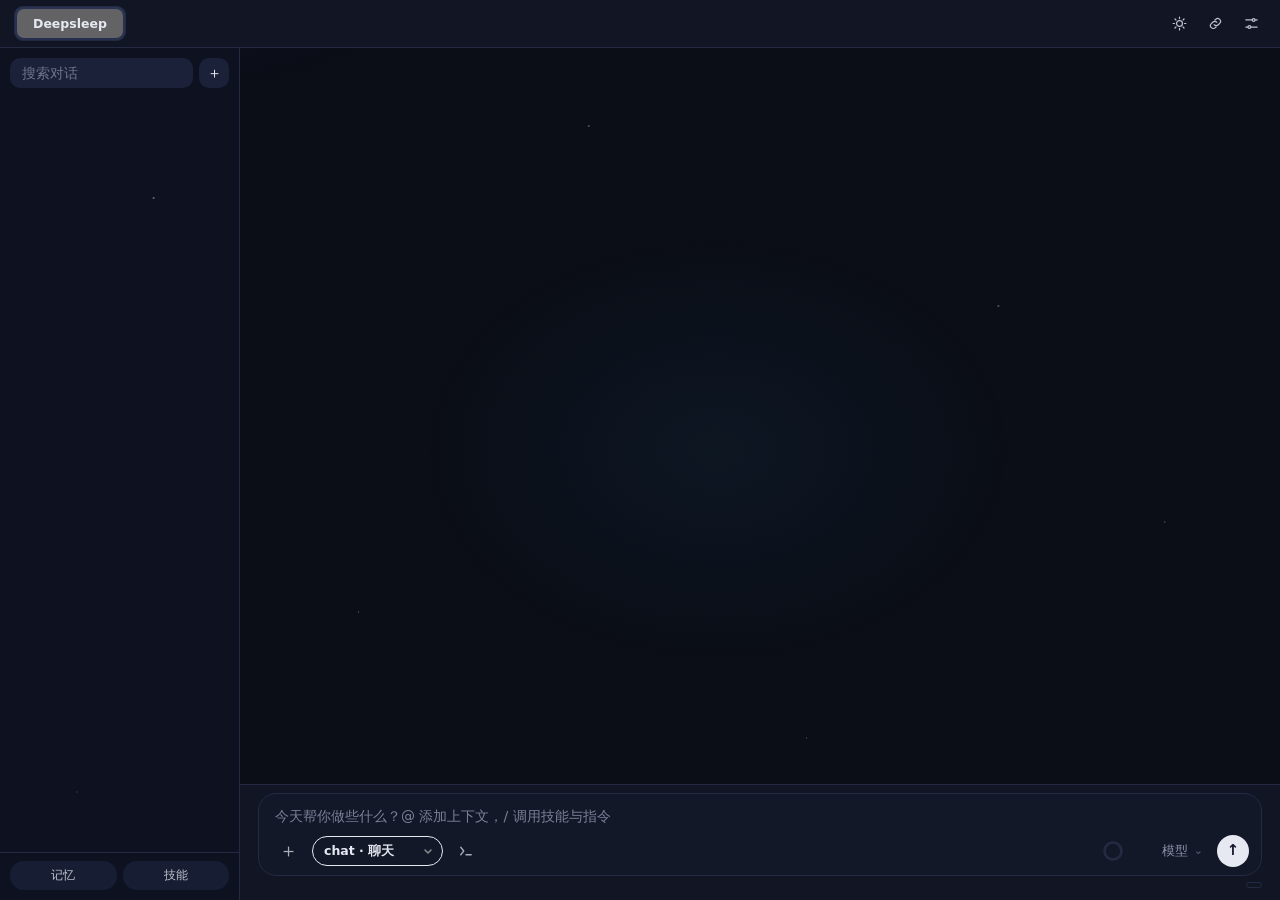
==== commit d9db5810: "release: 3.2.4" ====
--- a/ui/index.html
+++ b/ui/index.html
@@ -9,18 +9,22 @@
 <body class="light">
 <div id="app">
 
-  <!-- 自绘标题栏（36px）之上是客户端区域，这里画 macOS 顶部工具条 -->
   <header id="topbar">
-    <!-- 集群标签页已撤掉：拆分任务改由主助手自己完成（「拆分任务」工具），
-         不再需要用户手动切到另一个标签页去拼一个团队。 -->
     <div class="seg" id="seg">
       <button data-tab="0" class="on">Deepsleep</button>
     </div>
     <div class="tb-right">
-      <button id="btnUpdate" class="pill hidden">⬆ <span id="updateText">检查更新</span></button>
-      <button id="btnTheme" class="icon" title="深浅色">🌙</button>
-      <button id="btnLink" class="icon" title="超级连接（配对码 / 远程桌面）">🔗</button>
-      <button id="btnSettings" class="icon" title="设置">⚙</button>
+      <button id="btnUpdate" class="pill hidden"><span id="updateText">检查更新</span></button>
+      <button id="btnTheme" class="icon" title="切换深浅色">
+        <svg class="ico only-dark" viewBox="0 0 24 24" aria-hidden="true"><circle cx="12" cy="12" r="4.2"/><path d="M12 3v2M12 19v2M3 12h2M19 12h2M5.6 5.6l1.4 1.4M17 17l1.4 1.4M18.4 5.6L17 7M7 17l-1.4 1.4"/></svg>
+        <svg class="ico only-light" viewBox="0 0 24 24" aria-hidden="true"><path d="M20 14.5A8.5 8.5 0 0 1 9.5 4a8.5 8.5 0 1 0 10.5 10.5z"/></svg>
+      </button>
+      <button id="btnLink" class="icon" title="超级连接（配对码 / 远程桌面）">
+        <svg class="ico" viewBox="0 0 24 24" aria-hidden="true"><path d="M10.2 13.8a4 4 0 0 0 5.7 0l2-2a4 4 0 0 0-5.7-5.7l-1 1"/><path d="M13.8 10.2a4 4 0 0 0-5.7 0l-2 2a4 4 0 0 0 5.7 5.7l1-1"/></svg>
+      </button>
+      <button id="btnSettings" class="icon" title="设置">
+        <svg class="ico" viewBox="0 0 24 24" aria-hidden="true"><path d="M4 7h9M17 7h3M4 17h3M11 17h9"/><circle cx="15" cy="7" r="2"/><circle cx="9" cy="17" r="2"/></svg>
+      </button>
     </div>
   </header>
 
@@ -32,8 +36,8 @@
       </div>
       <div id="convList" class="scroll"></div>
       <div class="side-bottom">
-        <button id="btnMemory" class="chip-btn" title="长期记忆">🧠 记忆</button>
-        <button id="btnSkills" class="chip-btn" title="技能管理">🧩 技能</button>
+        <button id="btnMemory" class="chip-btn" title="长期记忆">记忆</button>
+        <button id="btnSkills" class="chip-btn" title="技能管理">技能</button>
       </div>
     </aside>
 
@@ -43,9 +47,6 @@
       <button id="btnBottom" class="fab hidden" title="回到底部">↓</button>
 
       <div id="composer">
-        <!-- 输入卡片：一个圆角框装下所有控件。上面写内容，底部一条工具行
-             （＋ 添加上下文 / 权限模式 / 技能 / 上下文用量 / 模型 / 发送），
-             常用动作都收进 ＋ 菜单，避免底部堆一排小药丸把输入区挤满。 -->
         <div class="compose-box">
           <textarea id="input" rows="1" placeholder="今天帮你做些什么？@ 添加上下文，/ 调用技能与指令"></textarea>
           <div class="compose-bar">
@@ -55,33 +56,41 @@
               <option value="work">work · 需确认</option>
               <option value="boom">boom · 全自动</option>
             </select></div>
-            <button id="btnTpl" class="bar-icon" title="技能与指令（/）">🤖</button>
+            <button id="btnTpl" class="bar-icon" title="技能与指令（/）">
+              <svg class="ico" viewBox="0 0 24 24" aria-hidden="true"><path d="M5 7l4 5-4 5M12 17h7"/></svg>
+            </button>
             <span class="grow"></span>
-            <!-- 上下文用量：外圈 = 已占用比例，悬停看具体数字 -->
             <button id="ctxRing" class="ctx-ring" title="上下文用量">
               <svg viewBox="0 0 22 22" aria-hidden="true">
                 <circle class="track" cx="11" cy="11" r="8.5"></circle>
                 <circle class="bar" cx="11" cy="11" r="8.5"></circle>
               </svg>
             </button>
-            <button id="btnModel" class="model-pill" title="切换模型（列表联网获取，不用去设置里翻）">
+            <button id="btnModel" class="model-pill" title="切换模型">
               <span id="modelLogo" class="brand-slot"></span><span id="modelText">模型</span><span class="caret">⌄</span>
             </button>
             <button id="btnSend" class="send-circle" title="发送（Enter）">↑</button>
           </div>
-          <!-- ＋ 菜单：上传 / 极速 / 本地 / 联网 / 重新生成 / 清空 / 技能 -->
           <div id="plusMenu" class="plus-menu hidden">
-            <button id="btnAttach" class="menu-item">📎 <span>上传文件</span></button>
-            <label class="menu-item"><input type="checkbox" id="tgFast"><span>⚡ 极速模式</span></label>
-            <label class="menu-item"><input type="checkbox" id="tgLocal"><span>🧠 本地模型</span></label>
-            <label class="menu-item"><input type="checkbox" id="tgSearch"><span>🌐 联网搜索</span></label>
+            <button id="btnAttach" class="menu-item"><span>上传文件</span></button>
+            <label class="menu-item"><input type="checkbox" id="tgFast"><span>极速模式</span></label>
+            <label class="menu-item"><input type="checkbox" id="tgLocal"><span>本地模型</span></label>
+            <label class="menu-item"><input type="checkbox" id="tgSearch"><span>联网搜索</span></label>
+            <div class="menu-item reason-row">
+              <span>思考强度</span>
+              <div class="seg-mini" id="reasonSeg">
+                <button type="button" data-level="off">关</button>
+                <button type="button" data-level="low">低</button>
+                <button type="button" data-level="medium">中</button>
+                <button type="button" data-level="high">高</button>
+              </div>
+            </div>
             <div class="menu-sep"></div>
-            <button id="btnRegen" class="menu-item">↻ <span>重新生成</span></button>
-            <button id="btnClear" class="menu-item">🗑 <span>清空当前对话</span></button>
-            <button id="btnClusterTpl" class="menu-item hidden">👥 <span>分工模板</span></button>
+            <button id="btnRegen" class="menu-item"><span>重新生成</span></button>
+            <button id="btnClear" class="menu-item"><span>清空当前对话</span></button>
+            <button id="btnClusterTpl" class="menu-item hidden"><span>分工模板</span></button>
           </div>
         </div>
-        <!-- 三个可展开面板：都锚在输入卡片上方，点外面自动收起 -->
         <div id="ctxPanel" class="popover ctx-pop hidden">
           <div class="pop-head"><b>上下文用量</b><button class="pop-x" data-close="ctxPanel" title="关闭">✕</button></div>
           <div class="pop-body" id="ctxBody"></div>
@@ -111,8 +120,6 @@
 <div id="toasts"></div>
 <div id="modalRoot"></div>
 
-<!-- 应用内远程桌面 / 完整控制台：桌面端本身是 WebView，再拉系统浏览器等于另开一个壳，
-     会话、深色模式、快捷键全都对不上。这里直接在本页面里用 iframe 承载对端页面。 -->
 <div id="rdRoot" class="hidden">
   <div id="rdBar">
     <button id="rdBack" class="rd-btn" title="返回（Esc）">← 返回</button>
@@ -126,9 +133,7 @@
 </div>
 
 <script>
-/* 资源带上版本号再加载：WebView2 对 app.local 会走 HTTP 缓存，
-   改了 app.js 却不生效、看着像"功能没做完"，就是缓存吃掉了新文件。
-   版本号由客户端导航时带进来（index.html?v=3.1.3-xxxx）。 */
+/* 资源带版本号加载，避开 WebView2 对 app.local 的缓存。 */
 (function () {
   var m = location.search.match(/[?&]v=([^&]*)/);
   var v = m ? encodeURIComponent(m[1]) : Date.now();
@@ -142,19 +147,15 @@
     return l;
   }
   css('style.css', 'baseCss');
-  // 亮/暗模式各自一整套 CSS：里面的 body::before、.row、::-webkit-scrollbar 等
-  // 都是全局选择器，两套同时生效会互相打架，所以只启用当前主题那一份。
+  // 两套主题都是全局选择器，只能启用一份。
   var themeLinks = {
     dark: css('theme-dark.css', 'themeDarkCss'),
     light: css('theme-light.css', 'themeLightCss')
   };
-  // 启动先按本地记忆的主题亮一份，避免内核下发 boot 之前闪一下白底。
   var remembered = 'dark';
   try { remembered = localStorage.getItem('ds-theme') || 'dark'; } catch (e) { }
   window.__setThemeCss = function (t) {
     var dark = t === 'dark';
-    // media='not all' 是跨浏览器最可靠的「停用整张样式表」方式，
-    // disabled 一并设上双保险（WebView2 两者都认）。
     themeLinks.dark.media = dark ? 'all' : 'not all';
     themeLinks.light.media = dark ? 'not all' : 'all';
     themeLinks.dark.disabled = !dark;
@@ -165,8 +166,7 @@
   document.body.classList.toggle('dark', remembered === 'dark');
   document.body.classList.toggle('light', remembered !== 'dark');
 
-  // 品牌图标表（logos.js 由 tools/build-logos.py 生成）+ 识别规则，必须在 app.js 前就位：
-  // 首屏绘制模型药丸时就要用，晚一步就只能先画个空位再补，看着像闪一下。
+  // 图标表和识别规则要在 app.js 之前就位，首屏画模型药丸时用。
   ['logos.js', 'brands.js', 'app.js'].forEach(function (f) {
     var sc = document.createElement('script');
     sc.src = f + '?v=' + v;
@@ -175,4 +175,4 @@
 })();
 </script>
 </body>
-</html>+</html>
